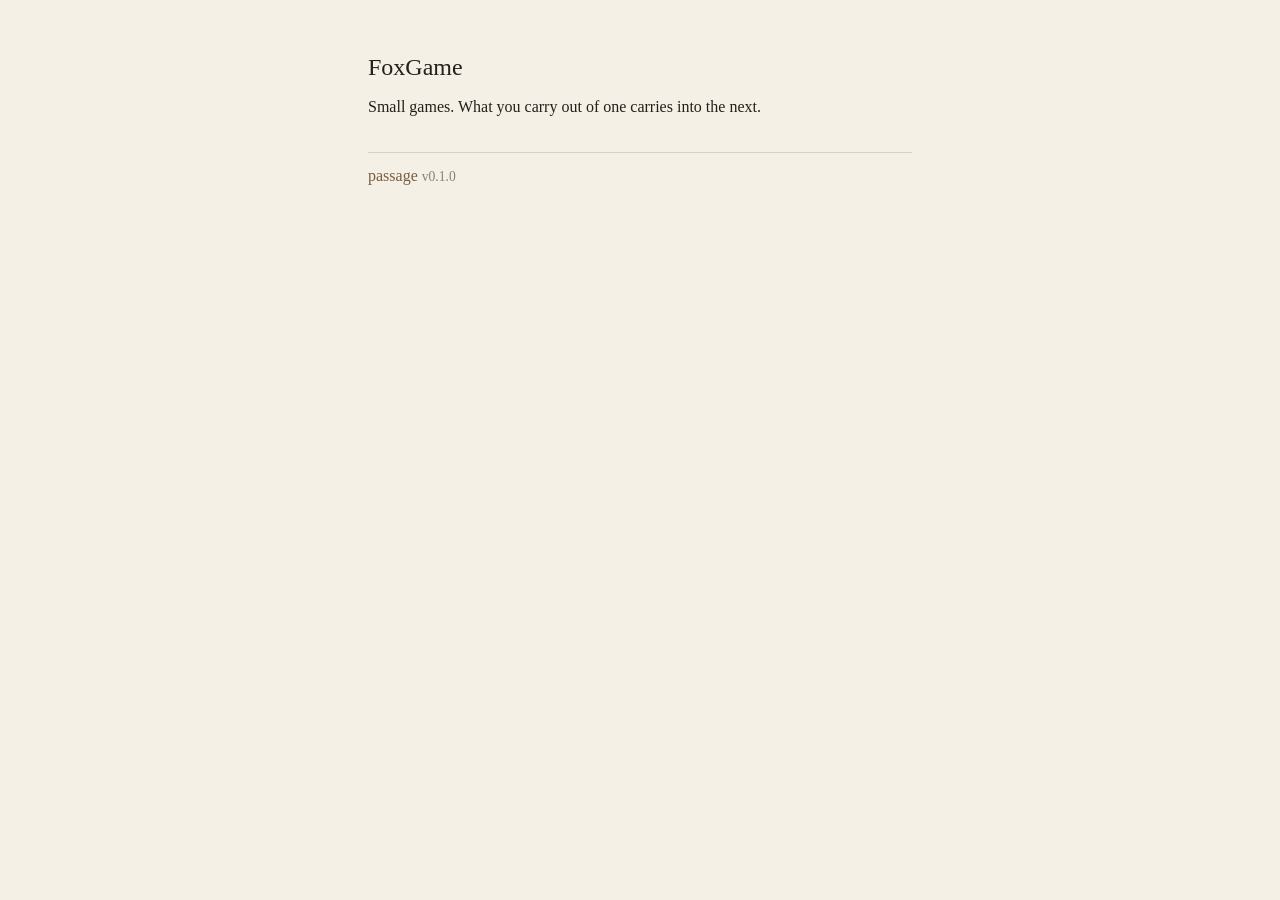
==== index.html @ d3ed391f "Publish passage @ ecbc204 First release through `foxgame release`. The sourcemap was withheld and th" ====
<!doctype html>
<html lang="en">
  <head>
    <meta charset="utf-8" />
    <meta name="viewport" content="width=device-width, initial-scale=1" />
    <title>FoxGame</title>
    <meta name="description" content="Small games. What you carry out of one carries into the next." />
    <style>
      :root { color-scheme: light dark; --ink: #23201b; --faint: #8a8073; --ground: #f4f0e6; --accent: #7a5c3e; }
      @media (prefers-color-scheme: dark) {
        :root { --ink: #e6e0d4; --faint: #7d7568; --ground: #191713; --accent: #c8a77f; }
      }
      body {
        margin: 0; padding: 3rem 1rem; background: var(--ground); color: var(--ink);
        font-family: ui-serif, Georgia, serif; line-height: 1.6;
        display: flex; justify-content: center;
      }
      main { width: 100%; max-width: 34rem; }
      h1 { font-size: 1.5rem; font-weight: 500; margin: 0 0 0.5rem; }
      p { margin: 0 0 2rem; }
      ul { list-style: none; padding: 0; margin: 0; }
      li { padding: 0.6rem 0; border-top: 1px solid color-mix(in srgb, var(--ink) 15%, transparent); }
      a { color: var(--accent); text-decoration: none; }
      a:hover { text-decoration: underline; }
      .meta, .empty { color: var(--faint); font-size: 0.85rem; }
    </style>
  </head>
  <body>
    <main>
      <h1>FoxGame</h1>
      <p>Small games. What you carry out of one carries into the next.</p>
      <ul>
      <li>
        <a href="/g/passage/">passage</a>
        <span class="meta">v0.1.0</span>
      </li>
      </ul>
    </main>
  </body>
</html>
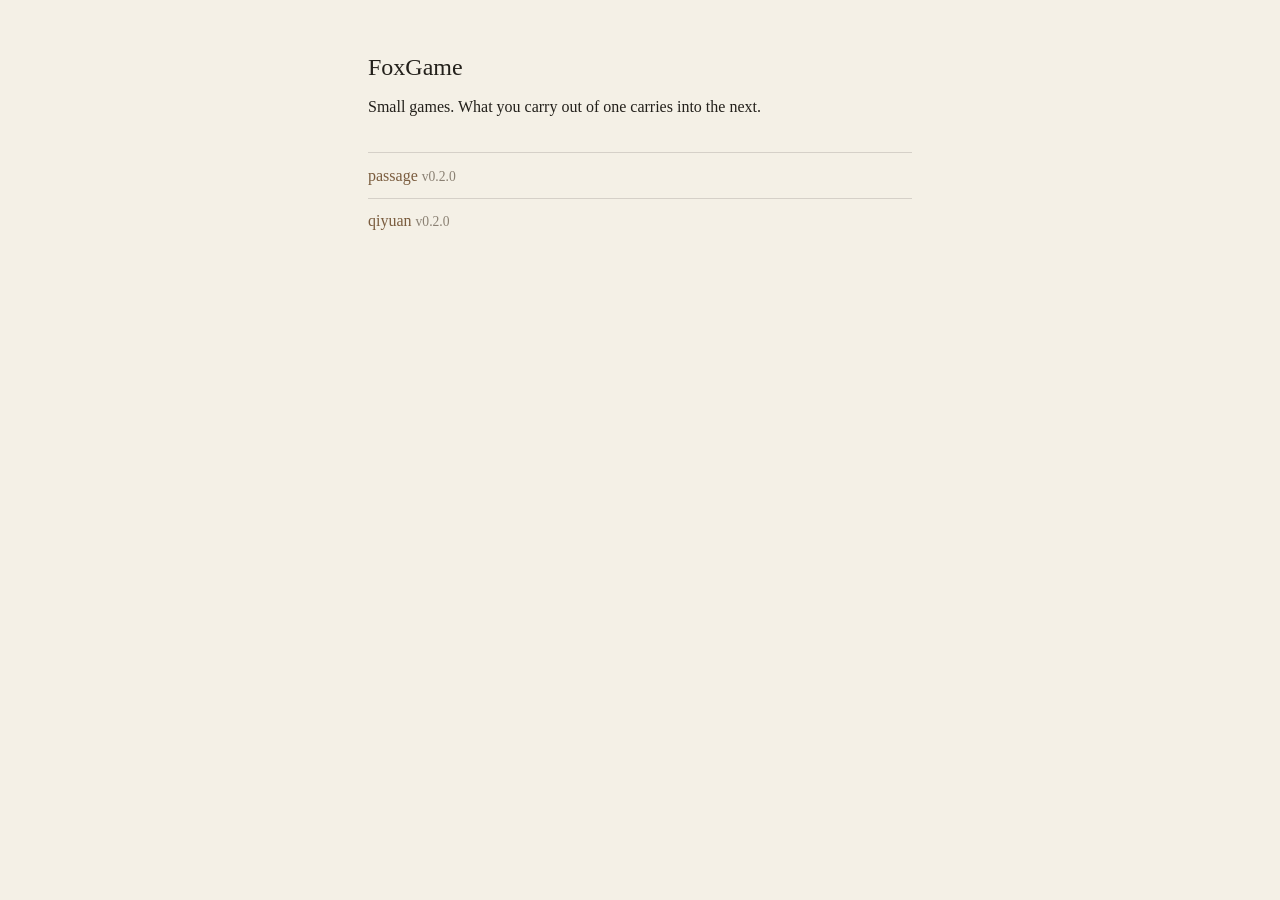
==== commit 383cc909: "Publish passage and qiyuan @ da2bb8b Two titles from one source tree: same logic, same content pack," ====
--- a/index.html
+++ b/index.html
@@ -32,7 +32,11 @@
       <ul>
       <li>
         <a href="/g/passage/">passage</a>
-        <span class="meta">v0.1.0</span>
+        <span class="meta">v0.2.0</span>
+      </li>
+      <li>
+        <a href="/g/qiyuan/">qiyuan</a>
+        <span class="meta">v0.2.0</span>
       </li>
       </ul>
     </main>
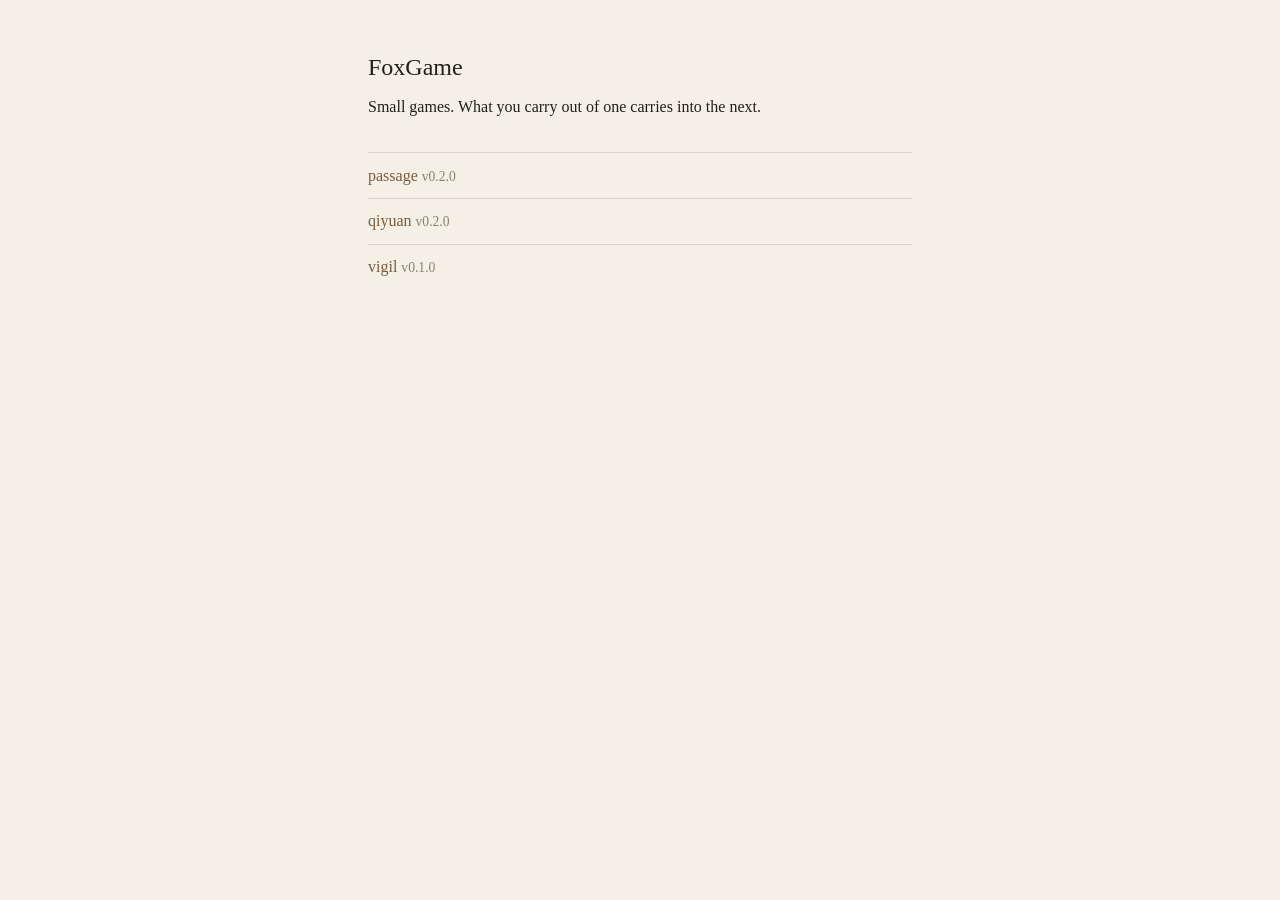
==== commit 6dbad4be: "Publish vigil, and the grown pack behind passage and qiyuan Three titles now: a narrative run, its C" ====
--- a/index.html
+++ b/index.html
@@ -38,6 +38,10 @@
         <a href="/g/qiyuan/">qiyuan</a>
         <span class="meta">v0.2.0</span>
       </li>
+      <li>
+        <a href="/g/vigil/">vigil</a>
+        <span class="meta">v0.1.0</span>
+      </li>
       </ul>
     </main>
   </body>
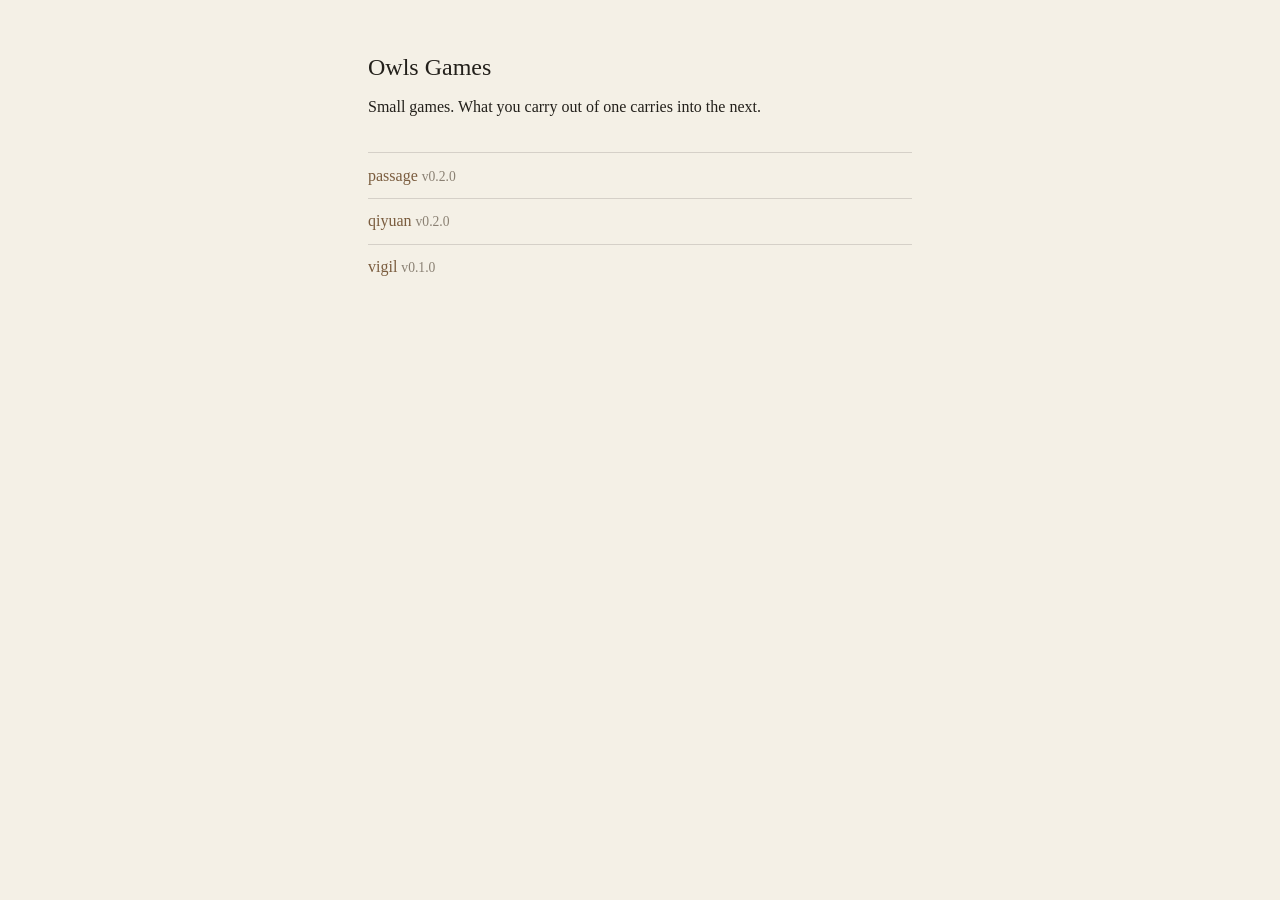
==== commit d8ed6e97: "Owls Games The landing page name is data in this repository now, so `foxgame release` regenerates th" ====
--- a/index.html
+++ b/index.html
@@ -3,7 +3,7 @@
   <head>
     <meta charset="utf-8" />
     <meta name="viewport" content="width=device-width, initial-scale=1" />
-    <title>FoxGame</title>
+    <title>Owls Games</title>
     <meta name="description" content="Small games. What you carry out of one carries into the next." />
     <style>
       :root { color-scheme: light dark; --ink: #23201b; --faint: #8a8073; --ground: #f4f0e6; --accent: #7a5c3e; }
@@ -27,7 +27,7 @@
   </head>
   <body>
     <main>
-      <h1>FoxGame</h1>
+      <h1>Owls Games</h1>
       <p>Small games. What you carry out of one carries into the next.</p>
       <ul>
       <li>
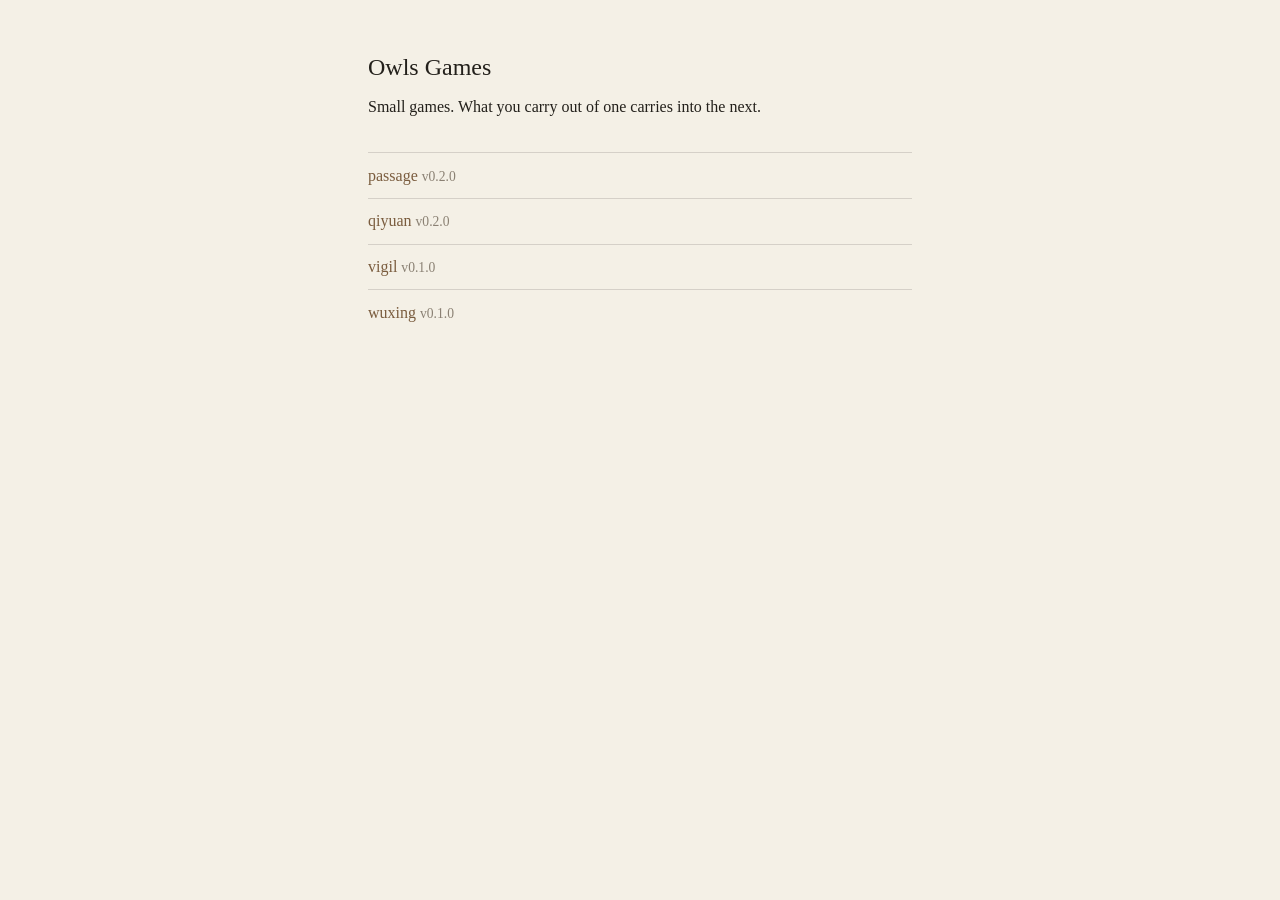
==== commit 88bb4f41: "Publish wuxing 0.1.0 — the five-phase garden joins the catalogue Title #4, from game-five-elements @" ====
--- a/index.html
+++ b/index.html
@@ -42,6 +42,10 @@
         <a href="/g/vigil/">vigil</a>
         <span class="meta">v0.1.0</span>
       </li>
+      <li>
+        <a href="/g/wuxing/">wuxing</a>
+        <span class="meta">v0.1.0</span>
+      </li>
       </ul>
     </main>
   </body>
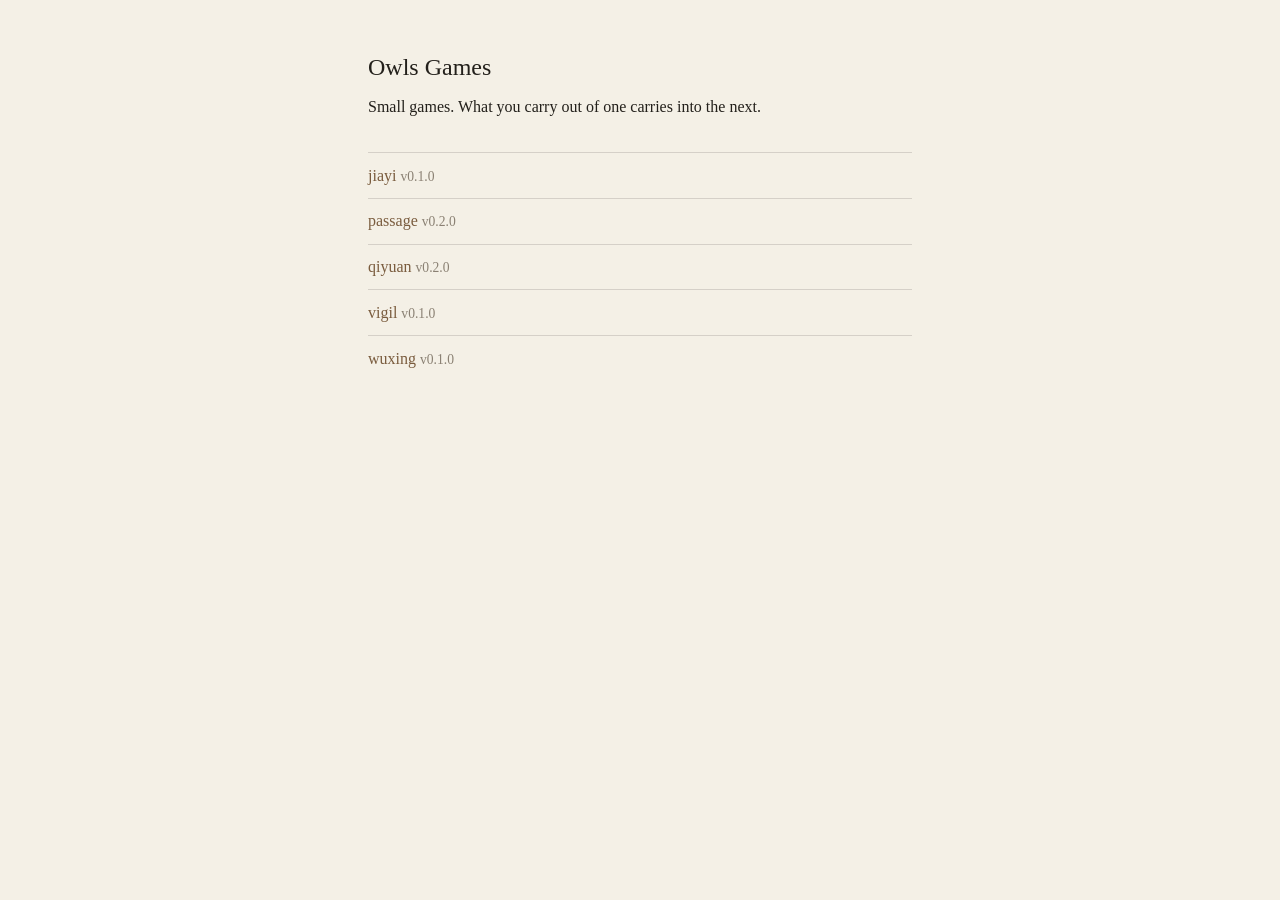
==== commit b9de7b61: "Publish jiayi 0.1.0 — 甲乙 joins the catalogue The learning family's first title: a drill course in th" ====
--- a/index.html
+++ b/index.html
@@ -31,6 +31,10 @@
       <p>Small games. What you carry out of one carries into the next.</p>
       <ul>
       <li>
+        <a href="/g/jiayi/">jiayi</a>
+        <span class="meta">v0.1.0</span>
+      </li>
+      <li>
         <a href="/g/passage/">passage</a>
         <span class="meta">v0.2.0</span>
       </li>
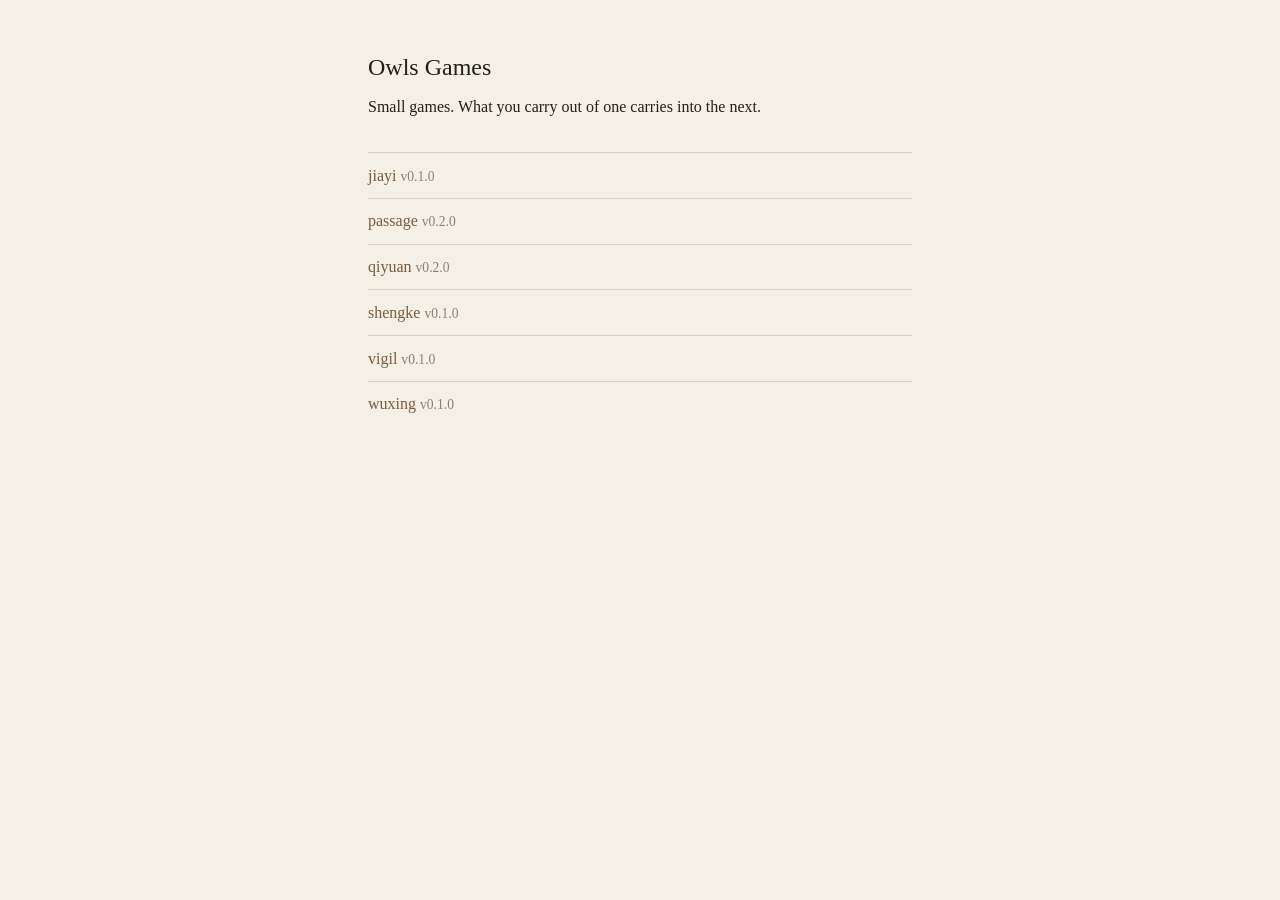
==== commit 7c68ff5b: "shengke: the sixth title, and the first the board is the lesson in 生克 — the five phases' generating " ====
--- a/index.html
+++ b/index.html
@@ -43,6 +43,10 @@
         <span class="meta">v0.2.0</span>
       </li>
       <li>
+        <a href="/g/shengke/">shengke</a>
+        <span class="meta">v0.1.0</span>
+      </li>
+      <li>
         <a href="/g/vigil/">vigil</a>
         <span class="meta">v0.1.0</span>
       </li>
